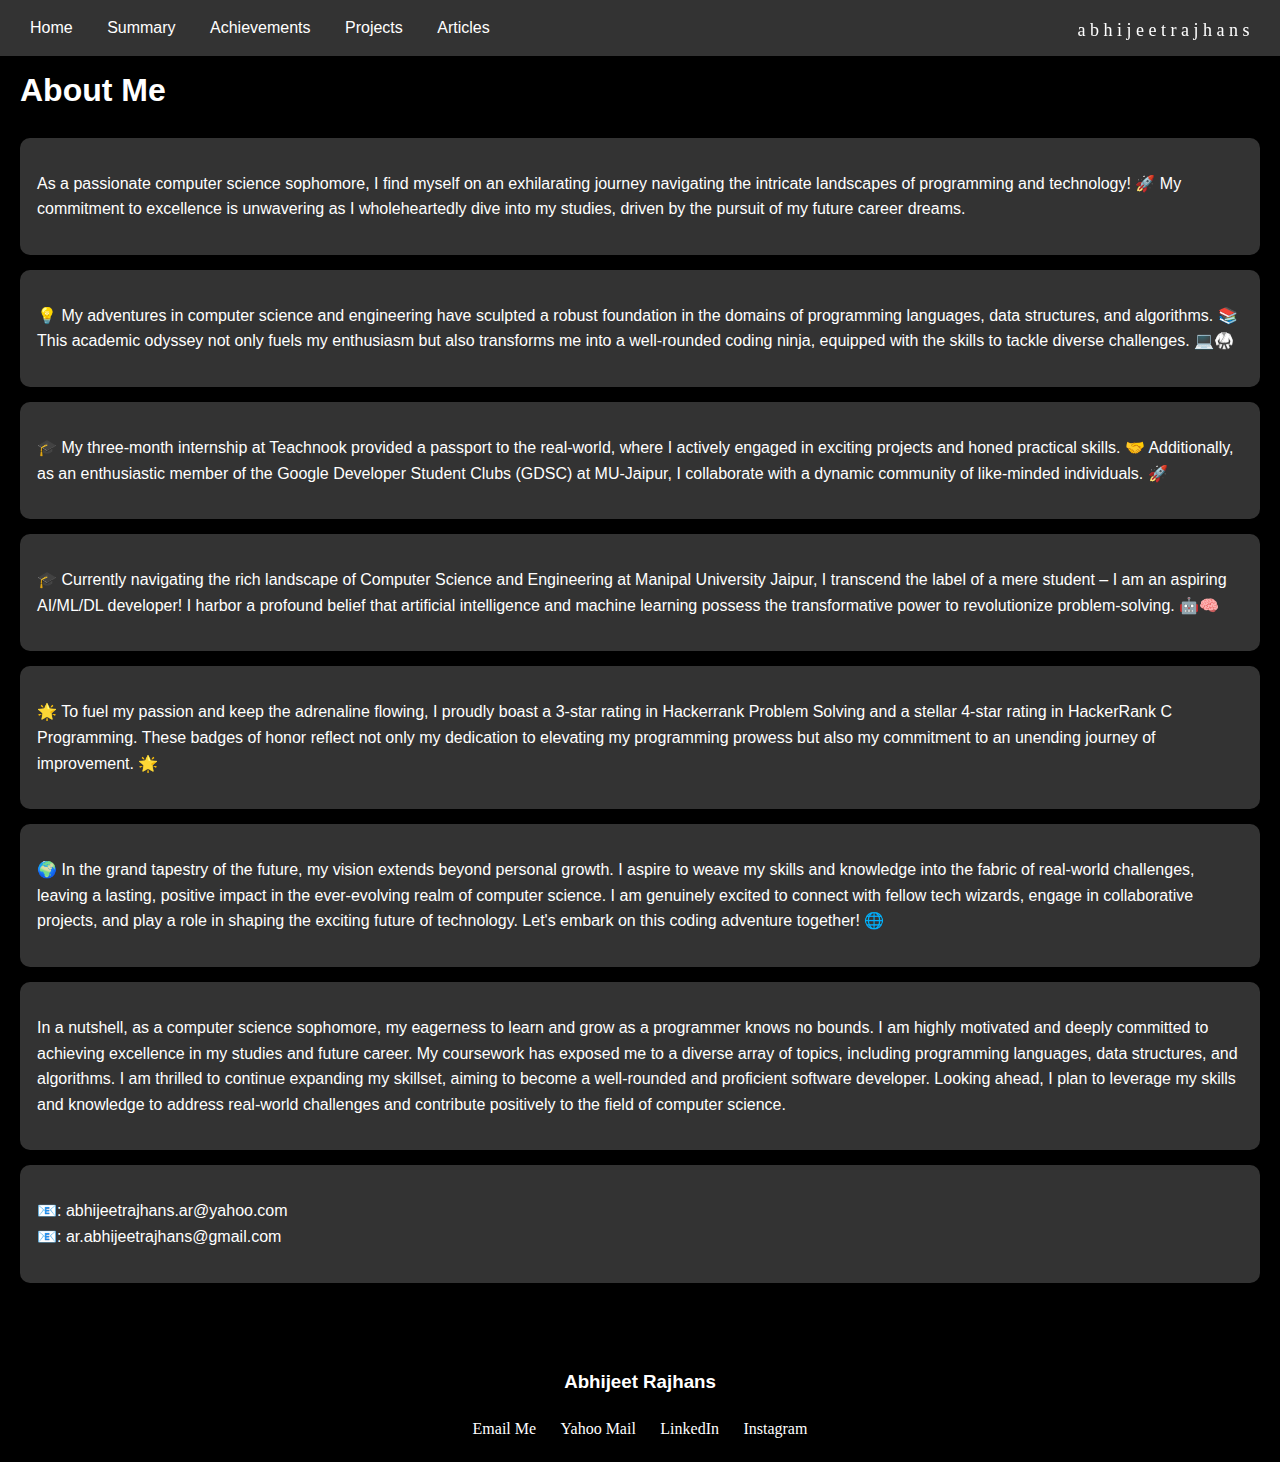
==== about.html @ 63648f0c "Update about.html" ====
<!DOCTYPE html>
<html lang="en">

<head>
    <meta charset="UTF-8">
    <meta name="viewport" content="width=device-width, initial-scale=1.0">
    <title>About Me</title>
    <style>
        body {
            font-family: 'Arial', sans-serif;
            line-height: 1.6;
            margin: 20px;
            background-color: #000;
            color: #fff;
        }

        h1,
        h2,
        p {
            color: #fff;
        }

        /* Navigation Bar Styles */
        nav {
            position: fixed;
            top: 0;
            left: 0;
            width: 100%;
            display: flex;
            justify-content: space-between;
            align-items: center;
            background-color: #333;
            padding: 15px;
            border-radius: 0px;
            z-index: 1000;
        }

        nav a {
            color: #fff;
            text-decoration: none;
            margin: 0 15px;
            transition: color 0.3s ease-in-out;
        }

        nav a:hover {
            color: #007BFF;
        }

        @media (max-width: 767px) {
            nav {
                flex-direction: column; /* Stack links vertically */
                align-items: center; /* Center items horizontally */
                font-size: medium;
                overflow-x: auto;
                white-space: nowrap;
                padding-left: 50px;
            }

            nav div {
                flex-direction: column; /* Stack links vertically */
                text-align: center; /* Center text within each link */
                display: inline-block;
            }

            nav a {
                color: #fff;
                text-decoration: none;
                margin: 0 15px;
                transition: color 0.3s ease-in-out;
            }
        }

        nav a:visited {
            color: inherit; /* Use the default color */
        }

        /* Rounded Boxes Styles */
        .rounded-box {
            background-color: #333;
            border: 2px solid transparent;
            border-radius: 10px;
            padding: 15px;
            margin-bottom: 15px;
            transition: border-color 0.3s ease-in-out, box-shadow 0.3s ease-in-out;
            color: white;
            text-decoration: none;
        }

        .rounded-box:hover {
            border-color: #007BFF;
            box-shadow: 0 0 10px rgba(0, 123, 255, 0.7);
        }

        .links {
            color: white;
            text-decoration: none;
        }

        .links a:visited {
            color: white;
        }

        .title {
            margin-top: 65px;
        }

        @media (max-width: 800px) {
            .title {
                text-align: center; /* Center text within the element */
            }
        }

        @media (max-width: 1080px) {
            .title {
                text-align: center; /* Center text within the element */
                margin-top: 100px;
                /* Add additional styles as needed for this screen size */
            }
        }

        .abhijeetrajhans {
            position: fixed;
            top: 6px;
            right: 7px;
            padding: 10px;
            color: #ffffff; /* Set the text color as needed */
            font-size: 18px;
            z-index: 1000; /* Adjust the z-index as needed to ensure it appears on top */
            font-family: "Franklin Gothic Medium", serif;
        }

        /* Media query for desktop mode */
        @media (max-width: 767px) {
            .abhijeetrajhans {
                display: none; /* Hide in mobile view */
            }
        }

        .abhijeetrajhans.hidden {
            opacity: 0; /* Fade out when scrolled down */
            pointer-events: none; /* Disable interaction when hidden */
        }

        .footer {
            text-align: center;
        }

        .social-text {
            display: inline-block;
            margin: 0 10px;
            text-decoration: none;
            color: #ffffff; /* Adjust the color as needed */
            font-family: "Times New Roman", serif
        }

        .social-text:hover {
            text-decoration: underline;
        }

    </style>
</head>

<body>

    <!-- Navigation Bar -->
    <nav>
        <div>
            <a href="index.html">Home</a>
            <a href="summary.html">Summary</a>
            <a href="achievements.html">Achievements</a>
            <a href="projects.html">Projects</a>
            <a href="articles.html">Articles</a>
        </div>
    </nav>

    <div class="abhijeetrajhans">a b h i j e e t r a j h a n s&nbsp;&nbsp;&nbsp;</div>

    <!-- About Me Content -->
    <h1 class="title">About Me</h1>

    <!-- Paragraphs Inside Rounded Boxes -->
    <div class="rounded-box">
        <p>
            As a passionate computer science sophomore, I find myself on an exhilarating journey navigating the intricate landscapes
            of programming and technology! 🚀 My commitment to excellence is unwavering as I wholeheartedly dive into my studies,
            driven by the pursuit of my future career dreams.
        </p>
    </div>

    <div class="rounded-box">
        <p>
            💡 My adventures in computer science and engineering have sculpted a robust foundation in the domains of programming
            languages, data structures, and algorithms. 📚 This academic odyssey not only fuels my enthusiasm but also transforms
            me into a well-rounded coding ninja, equipped with the skills to tackle diverse challenges. 💻🥋
        </p>
    </div>

    <div class="rounded-box">
        <p>
            🎓 My three-month internship at Teachnook provided a passport to the real-world, where I actively engaged in exciting
            projects and honed practical skills. 🤝 Additionally, as an enthusiastic member of the Google Developer Student Clubs
            (GDSC) at MU-Jaipur, I collaborate with a dynamic community of like-minded individuals. 🚀
        </p>
    </div>

    <div class="rounded-box">
        <p>
            🎓 Currently navigating the rich landscape of Computer Science and Engineering at Manipal University Jaipur, I transcend
            the label of a mere student – I am an aspiring AI/ML/DL developer! I harbor a profound belief that artificial intelligence
            and machine learning possess the transformative power to revolutionize problem-solving. 🤖🧠
        </p>
    </div>

    <div class="rounded-box">
        <p>
            🌟 To fuel my passion and keep the adrenaline flowing, I proudly boast a 3-star rating in Hackerrank Problem Solving and
            a stellar 4-star rating in HackerRank C Programming. These badges of honor reflect not only my dedication to elevating
            my programming prowess but also my commitment to an unending journey of improvement. 🌟
        </p>
    </div>

    <div class="rounded-box">
        <p>
            🌍 In the grand tapestry of the future, my vision extends beyond personal growth. I aspire to weave my skills and knowledge
            into the fabric of real-world challenges, leaving a lasting, positive impact in the ever-evolving realm of computer science.
            I am genuinely excited to connect with fellow tech wizards, engage in collaborative projects, and play a role in shaping the
            exciting future of technology. Let's embark on this coding adventure together! 🌐
        </p>
    </div>

    <div class="rounded-box">
        <p>
            In a nutshell, as a computer science sophomore, my eagerness to learn and grow as a programmer knows no bounds. I am highly
            motivated and deeply committed to achieving excellence in my studies and future career. My coursework has exposed me to a
            diverse array of topics, including programming languages, data structures, and algorithms. I am thrilled to continue
            expanding my skillset, aiming to become a well-rounded and proficient software developer. Looking ahead, I plan to leverage
            my skills and knowledge to address real-world challenges and contribute positively to the field of computer science.
        </p>
    </div>

    <div class="rounded-box">
        <div>
            <p>
                📧: <a href="mailto:abhijeetrajhans.ar@yahoo.com" class="links">abhijeetrajhans.ar@yahoo.com</a> <br/>
                📧: <a href="mailto:ar.abhijeetrajhans@gmail.com" class="links">ar.abhijeetrajhans@gmail.com</a>
            </p>
        </div>
    </div>
    <br/>
    <br/>
<div class="footer">
    <h3>Abhijeet Rajhans</h3>
    <div class="social-icons">
        <a href="mailto:ar.abhijeetrajhans@gmail.com" target="_blank" class="social-text">Email Me</a>
        <a href="mailto:abhijeetrajhans.ar@yahoo.com" target="_blank" class="social-text">Yahoo Mail</a>
        <a href="https://www.linkedin.com/in/abhijeetrajhans/" target="_blank" class="social-text">LinkedIn</a>
        <a href="https://www.instagram.com/abhijeetrajhans/" target="_blank" class="social-text">Instagram</a>
    </div>
</div>

</body>

</html>
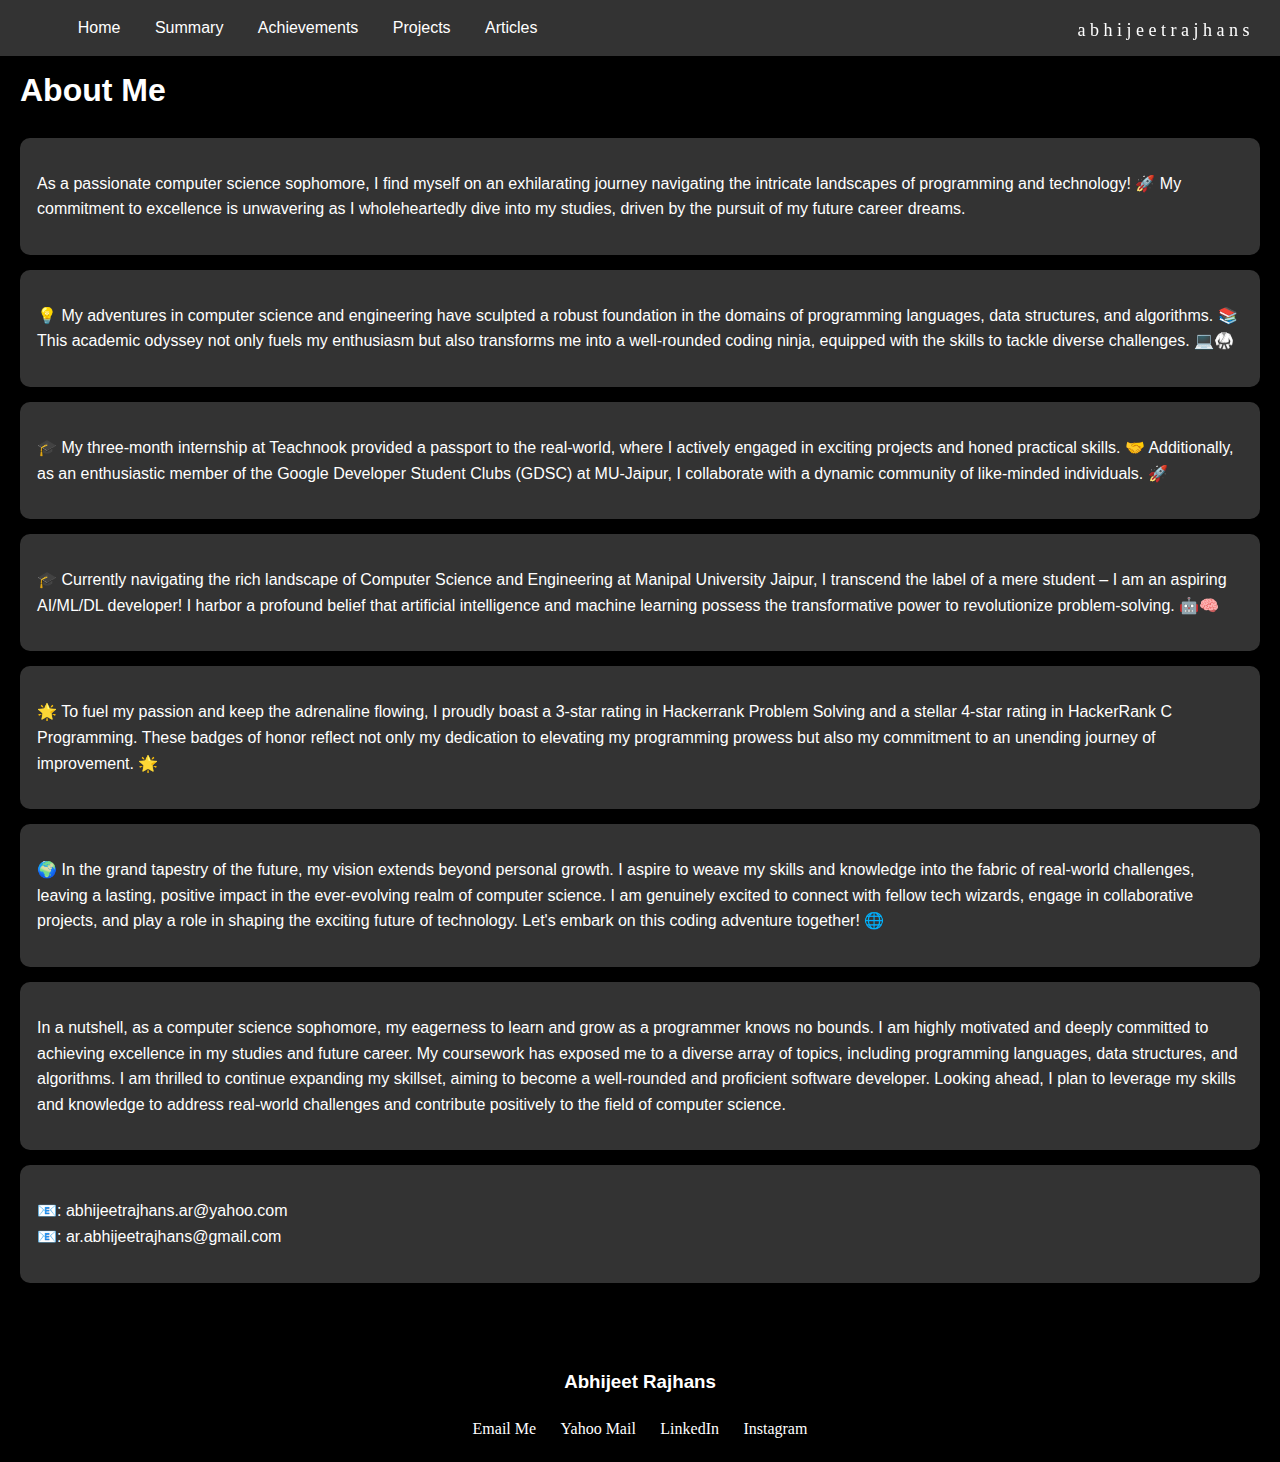
==== commit 8e27cc7d: "Update about.html" ====
--- a/about.html
+++ b/about.html
@@ -53,7 +53,7 @@
                 font-size: medium;
                 overflow-x: auto;
                 white-space: nowrap;
-                padding-left: 50px;
+                padding-left: 5px;
             }
 
             nav div {
@@ -165,6 +165,7 @@
     <!-- Navigation Bar -->
     <nav>
         <div>
+            <a href="index.html">&nbsp;&nbsp;&nbsp;</a>
             <a href="index.html">Home</a>
             <a href="summary.html">Summary</a>
             <a href="achievements.html">Achievements</a>
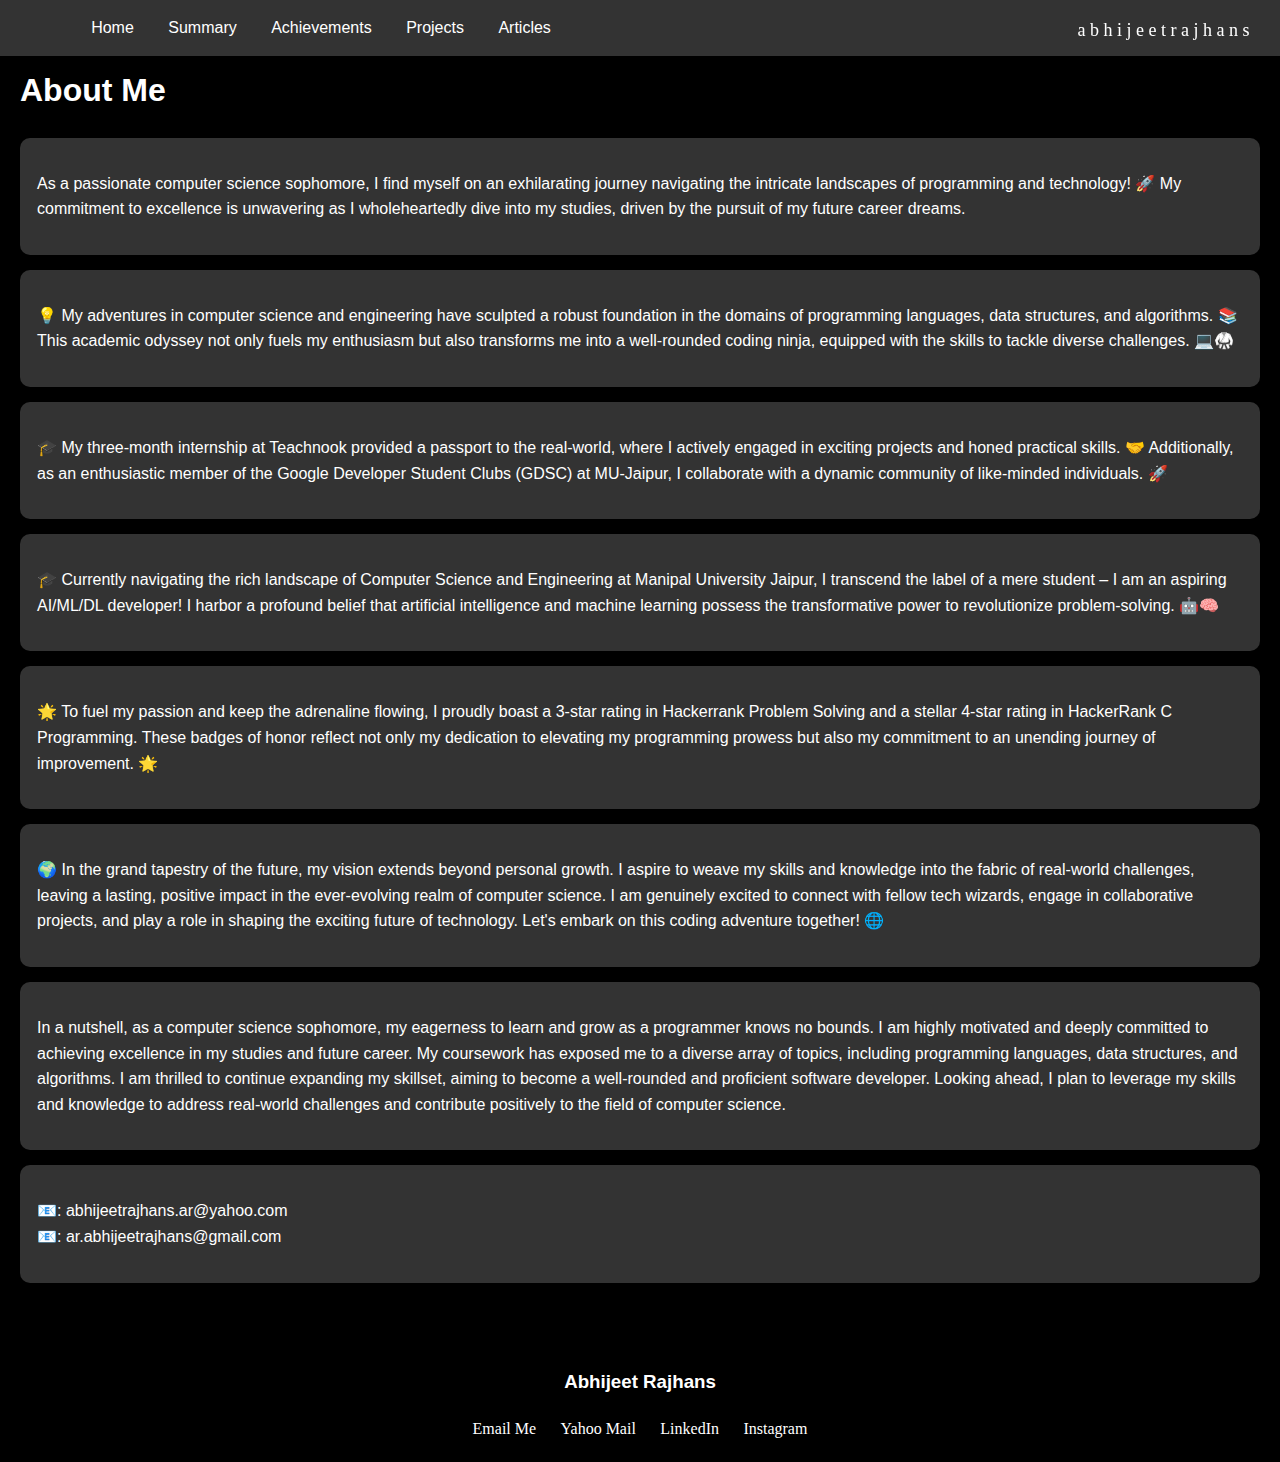
==== commit 0118f41f: "Update about.html" ====
--- a/about.html
+++ b/about.html
@@ -165,7 +165,7 @@
     <!-- Navigation Bar -->
     <nav>
         <div>
-            <a href="index.html">&nbsp;&nbsp;&nbsp;</a>
+            <a href="index.html">&nbsp;&nbsp;&nbsp;&nbsp;&nbsp;&nbsp;</a>
             <a href="index.html">Home</a>
             <a href="summary.html">Summary</a>
             <a href="achievements.html">Achievements</a>
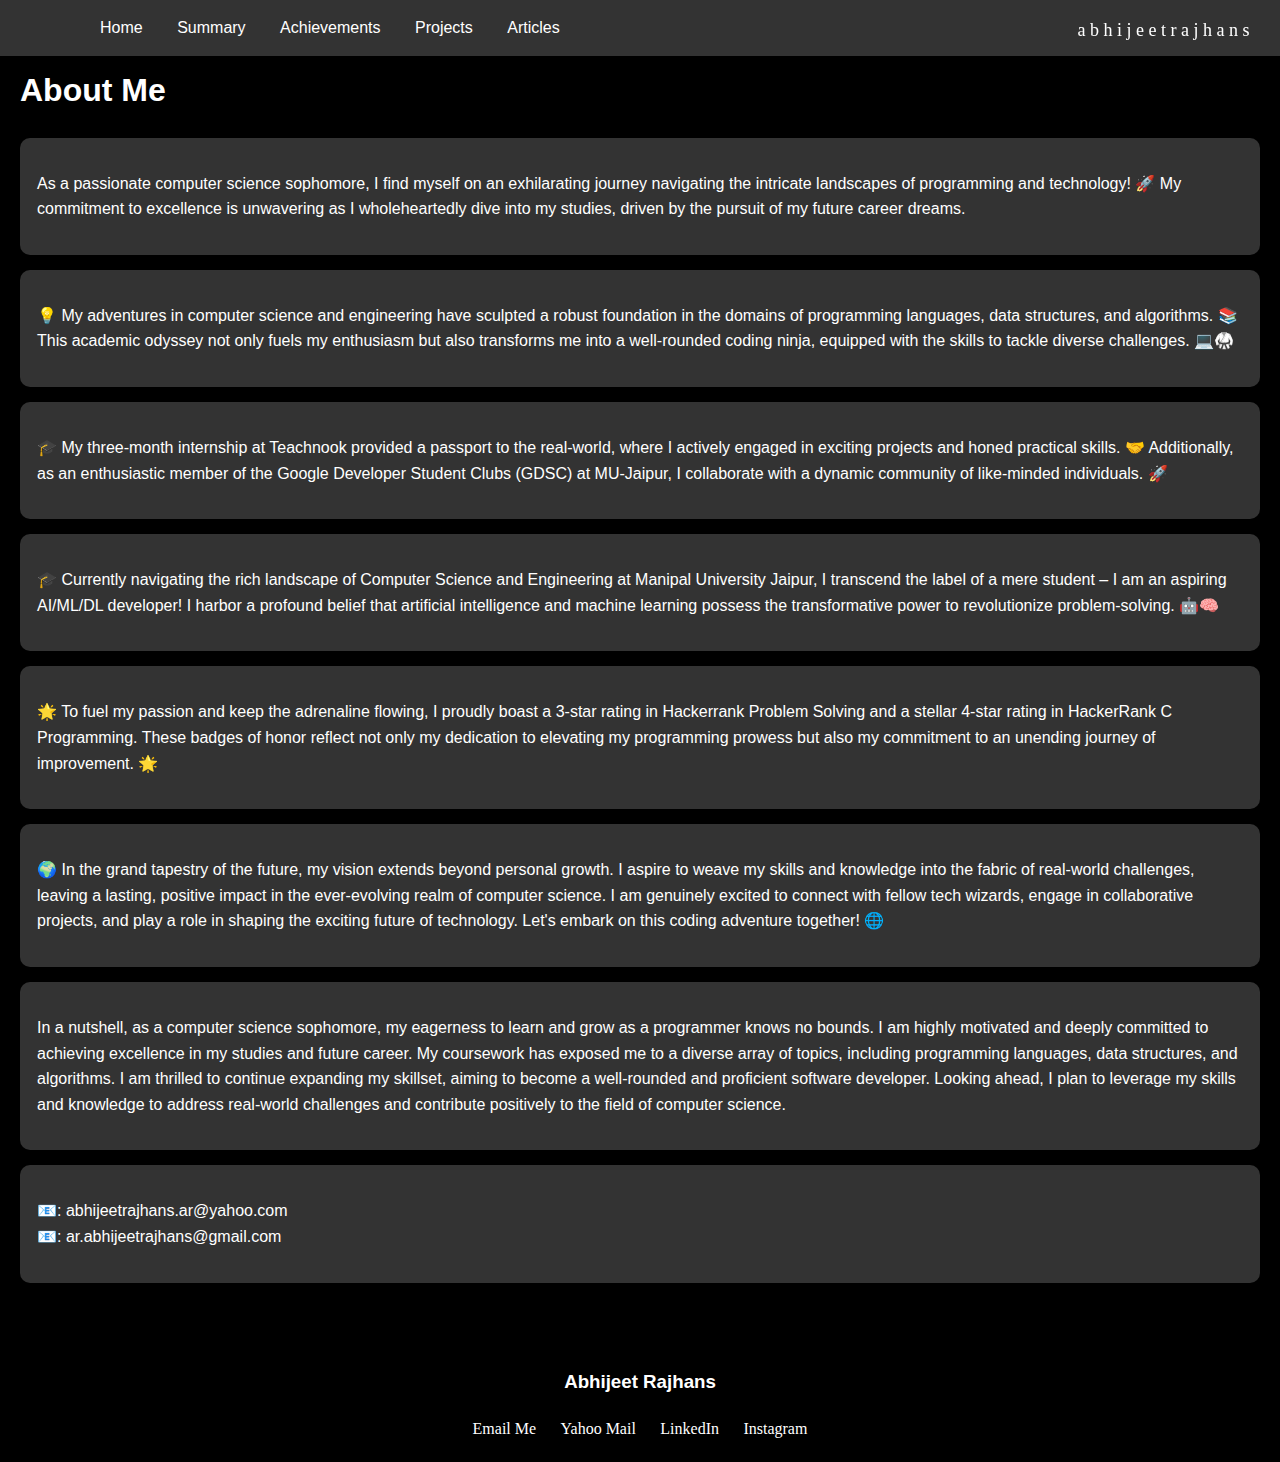
==== commit 93d434cc: "Update about.html" ====
--- a/about.html
+++ b/about.html
@@ -165,7 +165,7 @@
     <!-- Navigation Bar -->
     <nav>
         <div>
-            <a href="index.html">&nbsp;&nbsp;&nbsp;&nbsp;&nbsp;&nbsp;</a>
+            <a href="index.html">&nbsp;&nbsp;&nbsp;&nbsp;&nbsp;&nbsp;&nbsp;&nbsp;</a>
             <a href="index.html">Home</a>
             <a href="summary.html">Summary</a>
             <a href="achievements.html">Achievements</a>
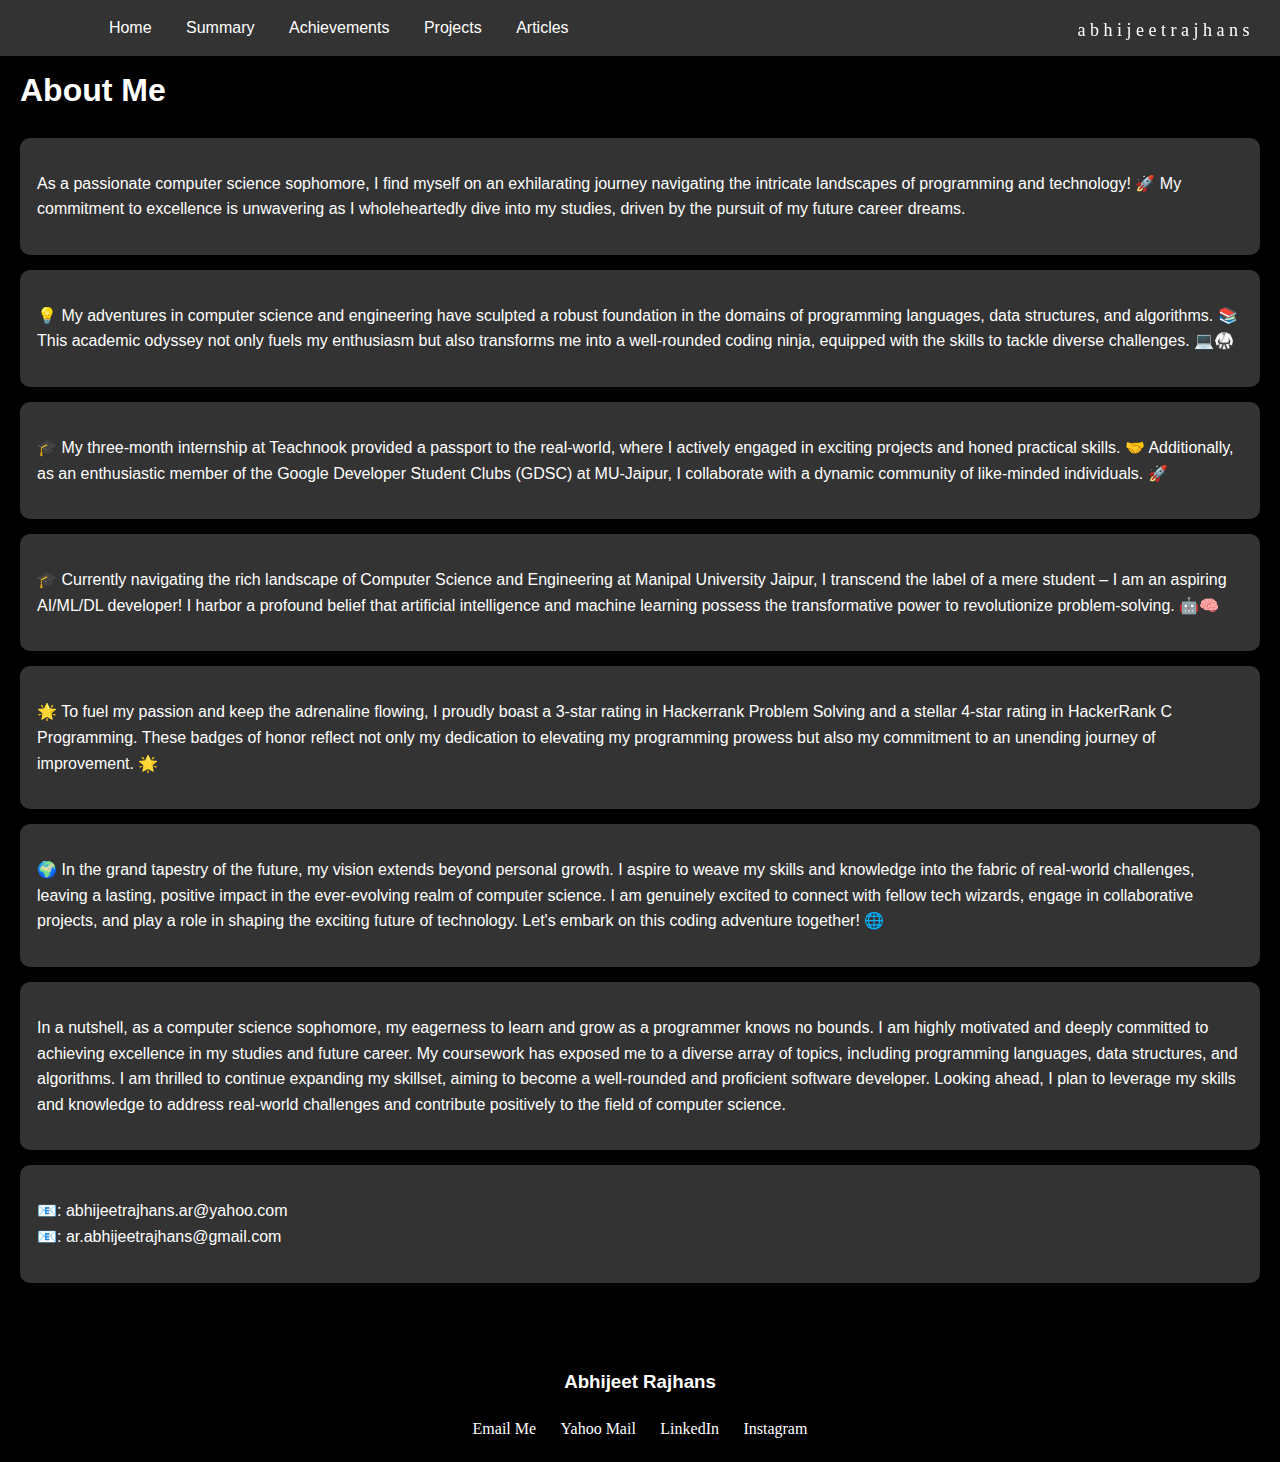
==== commit f0f993b1: "Update about.html" ====
--- a/about.html
+++ b/about.html
@@ -165,7 +165,7 @@
     <!-- Navigation Bar -->
     <nav>
         <div>
-            <a href="index.html">&nbsp;&nbsp;&nbsp;&nbsp;&nbsp;&nbsp;&nbsp;&nbsp;</a>
+            <a href="index.html">&nbsp;&nbsp;&nbsp;&nbsp;&nbsp;&nbsp;&nbsp;&nbsp;&nbsp;&nbsp;</a>
             <a href="index.html">Home</a>
             <a href="summary.html">Summary</a>
             <a href="achievements.html">Achievements</a>
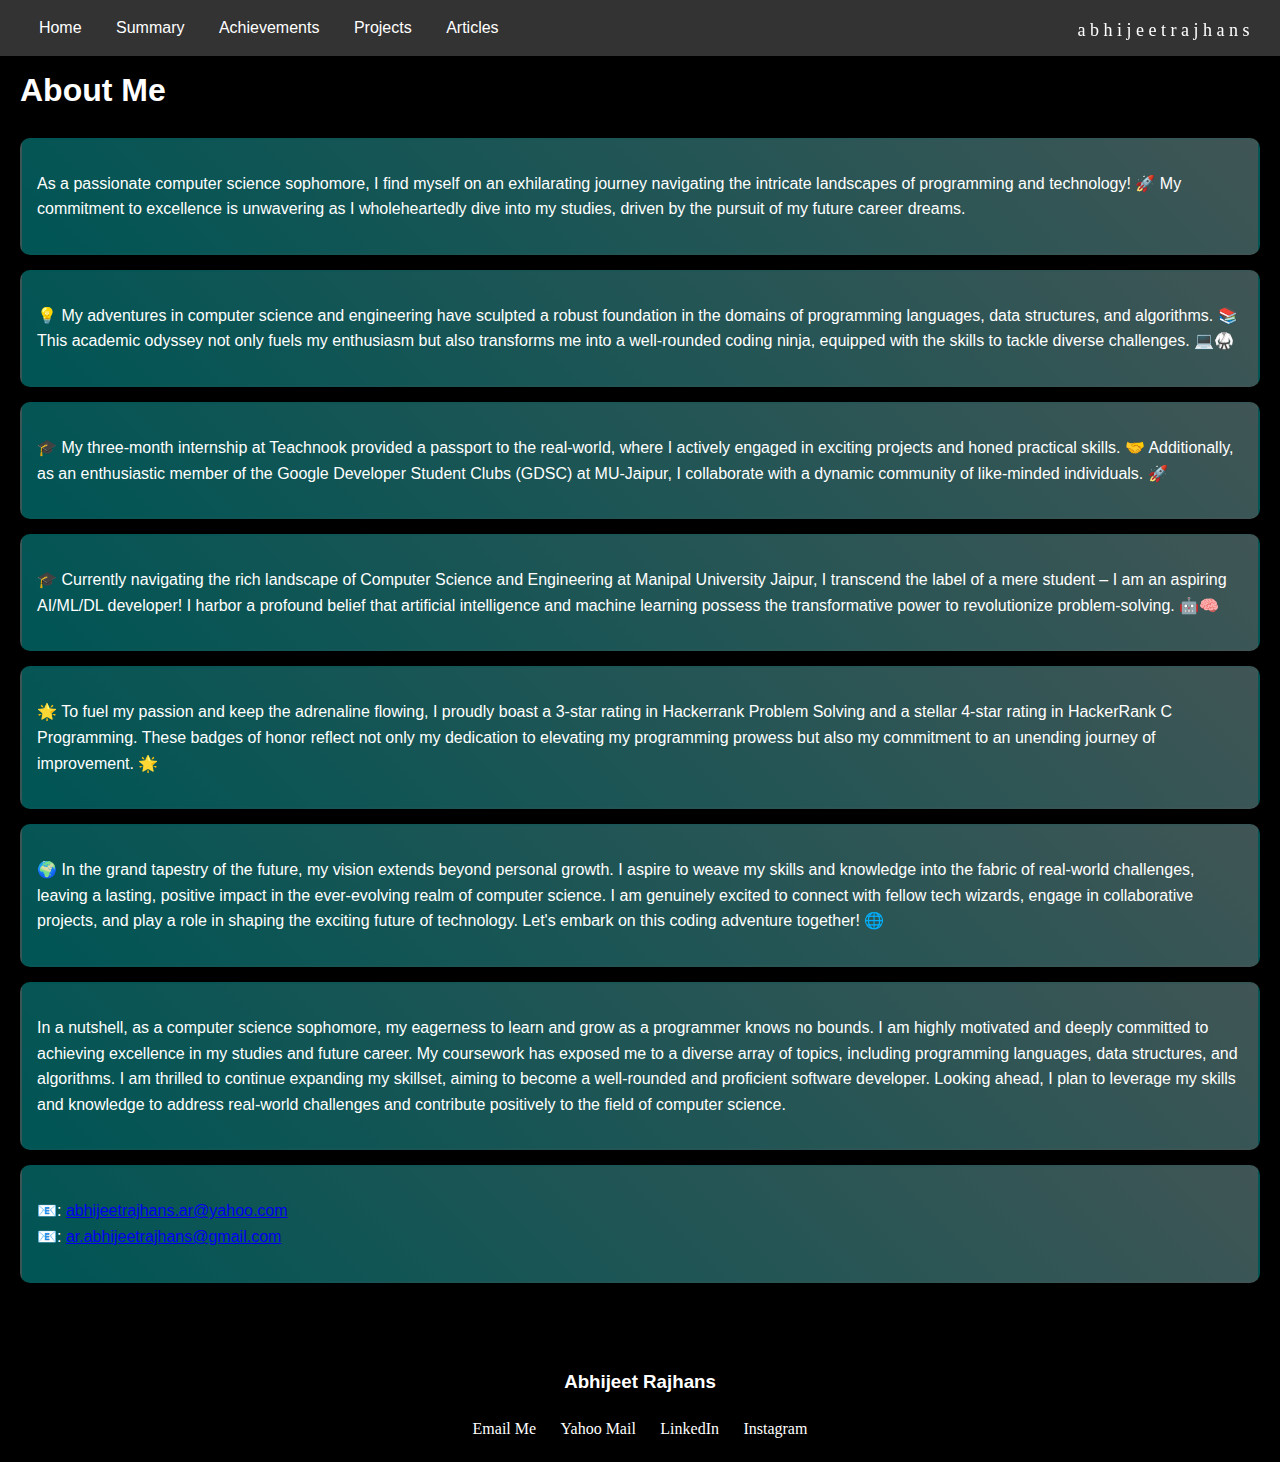
==== commit 002da5fe: "Update about.html" ====
--- a/about.html
+++ b/about.html
@@ -7,155 +7,160 @@
     <title>About Me</title>
     <style>
         body {
-            font-family: 'Arial', sans-serif;
-            line-height: 1.6;
-            margin: 20px;
-            background-color: #000;
-            color: #fff;
-        }
-
-        h1,
-        h2,
-        p {
-            color: #fff;
-        }
-
-        /* Navigation Bar Styles */
-        nav {
-            position: fixed;
-            top: 0;
-            left: 0;
-            width: 100%;
-            display: flex;
-            justify-content: space-between;
-            align-items: center;
-            background-color: #333;
-            padding: 15px;
-            border-radius: 0px;
-            z-index: 1000;
-        }
-
-        nav a {
-            color: #fff;
-            text-decoration: none;
-            margin: 0 15px;
-            transition: color 0.3s ease-in-out;
-        }
-
-        nav a:hover {
-            color: #007BFF;
-        }
-
-        @media (max-width: 767px) {
-            nav {
-                flex-direction: column; /* Stack links vertically */
-                align-items: center; /* Center items horizontally */
-                font-size: medium;
-                overflow-x: auto;
-                white-space: nowrap;
-                padding-left: 5px;
-            }
-
-            nav div {
-                flex-direction: column; /* Stack links vertically */
-                text-align: center; /* Center text within each link */
-                display: inline-block;
-            }
-
-            nav a {
-                color: #fff;
-                text-decoration: none;
-                margin: 0 15px;
-                transition: color 0.3s ease-in-out;
-            }
-        }
-
-        nav a:visited {
-            color: inherit; /* Use the default color */
-        }
-
-        /* Rounded Boxes Styles */
-        .rounded-box {
-            background-color: #333;
-            border: 2px solid transparent;
-            border-radius: 10px;
-            padding: 15px;
-            margin-bottom: 15px;
-            transition: border-color 0.3s ease-in-out, box-shadow 0.3s ease-in-out;
-            color: white;
-            text-decoration: none;
-        }
-
-        .rounded-box:hover {
-            border-color: #007BFF;
-            box-shadow: 0 0 10px rgba(0, 123, 255, 0.7);
-        }
-
-        .links {
-            color: white;
-            text-decoration: none;
-        }
-
-        .links a:visited {
-            color: white;
-        }
-
-        .title {
-            margin-top: 65px;
-        }
-
-        @media (max-width: 800px) {
-            .title {
-                text-align: center; /* Center text within the element */
-            }
-        }
-
-        @media (max-width: 1080px) {
-            .title {
-                text-align: center; /* Center text within the element */
-                margin-top: 100px;
-                /* Add additional styles as needed for this screen size */
-            }
-        }
-
-        .abhijeetrajhans {
-            position: fixed;
-            top: 6px;
-            right: 7px;
-            padding: 10px;
-            color: #ffffff; /* Set the text color as needed */
-            font-size: 18px;
-            z-index: 1000; /* Adjust the z-index as needed to ensure it appears on top */
-            font-family: "Franklin Gothic Medium", serif;
-        }
-
-        /* Media query for desktop mode */
-        @media (max-width: 767px) {
-            .abhijeetrajhans {
-                display: none; /* Hide in mobile view */
-            }
-        }
-
-        .abhijeetrajhans.hidden {
-            opacity: 0; /* Fade out when scrolled down */
-            pointer-events: none; /* Disable interaction when hidden */
-        }
-
-        .footer {
-            text-align: center;
-        }
-
-        .social-text {
-            display: inline-block;
-            margin: 0 10px;
-            text-decoration: none;
-            color: #ffffff; /* Adjust the color as needed */
-            font-family: "Times New Roman", serif
-        }
-
-        .social-text:hover {
-            text-decoration: underline;
-        }
+    font-family: 'Arial', sans-serif;
+    line-height: 1.6;
+    margin: 20px;
+    background-color: #000;
+    color: #fff;
+}
+
+h1, h2, p {
+    color: #fff;
+}
+
+/* Navigation Bar Styles */
+nav {
+    position: fixed;
+    top: 0;
+    left: 0;
+    width: 100%;
+    display: flex;
+    justify-content: space-between;
+    align-items: center;
+    background-color: #333;
+    padding: 15px;
+    border-radius: 0px;
+    z-index: 1000;
+}
+
+nav a {
+    color: #fff;
+    text-decoration: none;
+    margin: 0 15px;
+    transition: color 0.3s ease-in-out;
+}
+
+nav a:hover {
+    color: #007BFF;
+}
+
+@media (max-width: 767px) {
+    nav {
+        flex-direction: column;
+        align-items: center;
+        font-size: medium;
+        overflow-x: auto;
+        white-space: nowrap;
+    }
+
+    nav div {
+        flex-direction: column;
+        text-align: center;
+        display: inline-block;
+    }
+
+    nav a {
+        color: #fff;
+        text-decoration: none;
+        margin: 0 15px;
+        transition: color 0.3s ease-in-out;
+    }
+}
+
+nav a:visited {
+    color: inherit;
+}
+
+/* Rounded Boxes Styles */
+.rounded-box {
+    background: linear-gradient(45deg, #005555, #405555); /* Darkened turquoise-grey gradient */
+    border: 2px solid transparent;
+    border-radius: 10px;
+    padding: 15px;
+    margin-bottom: 15px;
+    transition: border-color 0.3s ease-in-out, box-shadow 0.3s ease-in-out;
+    color: white;
+    text-decoration: none;
+}
+
+.rounded-box:hover {
+    border-color: #40E0D0; /* Turquoise border color on hover */
+    box-shadow: 0 0 10px rgba(64, 224, 208, 0.7); /* Turquoise glowing effect */
+    transition: border-color 0.3s ease-in-out, box-shadow 0.3s ease-in-out;
+}
+
+/* Glowing Animation */
+@keyframes glowingBorder {
+    0% {
+        border-color: transparent;
+        box-shadow: 0 0 5px rgba(64, 224, 208, 0.5);
+    }
+    100% {
+        border-color: #40E0D0;
+        box-shadow: 0 0 10px rgba(64, 224, 208, 0.7);
+    }
+}
+
+/* Apply the animation to all rounded boxes */
+.rounded-box {
+    animation: glowingBorder 2s infinite alternate;
+}
+
+.title {
+    margin-top: 65px;
+}
+
+@media (max-width: 800px) {
+    .title {
+        text-align: center;
+    }
+}
+
+@media (max-width: 1080px) {
+    .title {
+        text-align: center;
+        margin-top: 100px;
+    }
+}
+
+.abhijeetrajhans {
+    position: fixed;
+    top: 6px;
+    right: 7px;
+    padding: 10px;
+    color: #ffffff;
+    font-size: 18px;
+    z-index: 1000;
+    font-family: "Franklin Gothic Medium", serif;
+}
+
+/* Media query for desktop mode */
+@media (max-width: 767px) {
+    .abhijeetrajhans {
+        display: none;
+    }
+}
+
+.abhijeetrajhans.hidden {
+    opacity: 0;
+    pointer-events: none;
+}
+
+.footer {
+    text-align: center;
+}
+
+.social-text {
+    display: inline-block;
+    margin: 0 10px;
+    text-decoration: none;
+    color: #ffffff;
+    font-family: "Times New Roman", serif
+}
+
+.social-text:hover {
+    text-decoration: underline;
+}
 
     </style>
 </head>
@@ -165,8 +170,7 @@
     <!-- Navigation Bar -->
     <nav>
         <div>
-            <a href="index.html">&nbsp;&nbsp;&nbsp;&nbsp;&nbsp;&nbsp;&nbsp;&nbsp;&nbsp;&nbsp;</a>
-            <a href="index.html">Home</a>
+            <a href="index.html">&nbsp;&nbsp;Home</a>
             <a href="summary.html">Summary</a>
             <a href="achievements.html">Achievements</a>
             <a href="projects.html">Projects</a>
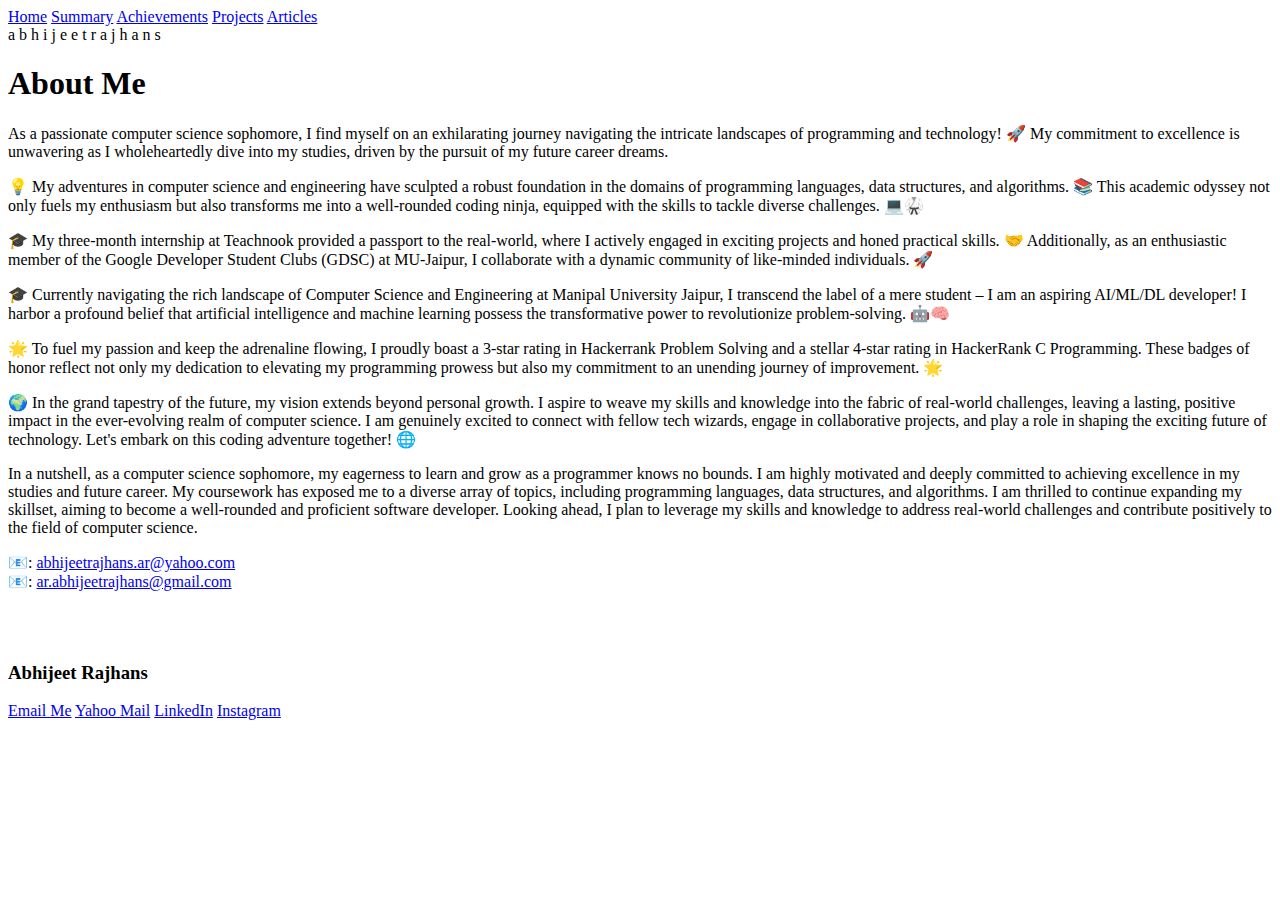
==== commit 891d640e: "Update about.html" ====
--- a/about.html
+++ b/about.html
@@ -5,254 +5,95 @@
     <meta charset="UTF-8">
     <meta name="viewport" content="width=device-width, initial-scale=1.0">
     <title>About Me</title>
-    <style>
-        body {
-    font-family: 'Arial', sans-serif;
-    line-height: 1.6;
-    margin: 20px;
-    background-color: #000;
-    color: #fff;
-}
-
-h1, h2, p {
-    color: #fff;
-}
-
-/* Navigation Bar Styles */
-nav {
-    position: fixed;
-    top: 0;
-    left: 0;
-    width: 100%;
-    display: flex;
-    justify-content: space-between;
-    align-items: center;
-    background-color: #333;
-    padding: 15px;
-    border-radius: 0px;
-    z-index: 1000;
-}
-
-nav a {
-    color: #fff;
-    text-decoration: none;
-    margin: 0 15px;
-    transition: color 0.3s ease-in-out;
-}
-
-nav a:hover {
-    color: #007BFF;
-}
-
-@media (max-width: 767px) {
-    nav {
-        flex-direction: column;
-        align-items: center;
-        font-size: medium;
-        overflow-x: auto;
-        white-space: nowrap;
-    }
-
-    nav div {
-        flex-direction: column;
-        text-align: center;
-        display: inline-block;
-    }
-
-    nav a {
-        color: #fff;
-        text-decoration: none;
-        margin: 0 15px;
-        transition: color 0.3s ease-in-out;
-    }
-}
-
-nav a:visited {
-    color: inherit;
-}
-
-/* Rounded Boxes Styles */
-.rounded-box {
-    background: linear-gradient(45deg, #005555, #405555); /* Darkened turquoise-grey gradient */
-    border: 2px solid transparent;
-    border-radius: 10px;
-    padding: 15px;
-    margin-bottom: 15px;
-    transition: border-color 0.3s ease-in-out, box-shadow 0.3s ease-in-out;
-    color: white;
-    text-decoration: none;
-}
-
-.rounded-box:hover {
-    border-color: #40E0D0; /* Turquoise border color on hover */
-    box-shadow: 0 0 10px rgba(64, 224, 208, 0.7); /* Turquoise glowing effect */
-    transition: border-color 0.3s ease-in-out, box-shadow 0.3s ease-in-out;
-}
-
-/* Glowing Animation */
-@keyframes glowingBorder {
-    0% {
-        border-color: transparent;
-        box-shadow: 0 0 5px rgba(64, 224, 208, 0.5);
-    }
-    100% {
-        border-color: #40E0D0;
-        box-shadow: 0 0 10px rgba(64, 224, 208, 0.7);
-    }
-}
-
-/* Apply the animation to all rounded boxes */
-.rounded-box {
-    animation: glowingBorder 2s infinite alternate;
-}
-
-.title {
-    margin-top: 65px;
-}
-
-@media (max-width: 800px) {
-    .title {
-        text-align: center;
-    }
-}
-
-@media (max-width: 1080px) {
-    .title {
-        text-align: center;
-        margin-top: 100px;
-    }
-}
-
-.abhijeetrajhans {
-    position: fixed;
-    top: 6px;
-    right: 7px;
-    padding: 10px;
-    color: #ffffff;
-    font-size: 18px;
-    z-index: 1000;
-    font-family: "Franklin Gothic Medium", serif;
-}
-
-/* Media query for desktop mode */
-@media (max-width: 767px) {
-    .abhijeetrajhans {
-        display: none;
-    }
-}
-
-.abhijeetrajhans.hidden {
-    opacity: 0;
-    pointer-events: none;
-}
-
-.footer {
-    text-align: center;
-}
-
-.social-text {
-    display: inline-block;
-    margin: 0 10px;
-    text-decoration: none;
-    color: #ffffff;
-    font-family: "Times New Roman", serif
-}
-
-.social-text:hover {
-    text-decoration: underline;
-}
-
-    </style>
+    <link rel="stylesheet" href="static/css/about.css">
 </head>
 
 <body>
 
-    <!-- Navigation Bar -->
-    <nav>
-        <div>
-            <a href="index.html">&nbsp;&nbsp;Home</a>
-            <a href="summary.html">Summary</a>
-            <a href="achievements.html">Achievements</a>
-            <a href="projects.html">Projects</a>
-            <a href="articles.html">Articles</a>
-        </div>
-    </nav>
+<!-- Navigation Bar -->
+<div class="navigation">
+    <a href="index.html">Home</a>
+    <a href="summary.html">Summary</a>
+    <a href="achievements.html">Achievements</a>
+    <a href="projects.html">Projects</a>
+    <a href="articles.html">Articles</a>
+</div>
 
-    <div class="abhijeetrajhans">a b h i j e e t r a j h a n s&nbsp;&nbsp;&nbsp;</div>
+<div class="abhijeetrajhans" id="abhijeetrajhansDiv">a b h i j e e t r a j h a n s&nbsp;&nbsp;&nbsp;</div>
 
-    <!-- About Me Content -->
-    <h1 class="title">About Me</h1>
+<!-- About Me Content -->
+<h1 class="title">About Me</h1>
 
-    <!-- Paragraphs Inside Rounded Boxes -->
-    <div class="rounded-box">
+<!-- Paragraphs Inside Rounded Boxes -->
+<div class="rounded-box">
+    <p>
+        As a passionate computer science sophomore, I find myself on an exhilarating journey navigating the intricate landscapes
+        of programming and technology! 🚀 My commitment to excellence is unwavering as I wholeheartedly dive into my studies,
+        driven by the pursuit of my future career dreams.
+    </p>
+</div>
+
+<div class="rounded-box">
+    <p>
+        💡 My adventures in computer science and engineering have sculpted a robust foundation in the domains of programming
+        languages, data structures, and algorithms. 📚 This academic odyssey not only fuels my enthusiasm but also transforms
+        me into a well-rounded coding ninja, equipped with the skills to tackle diverse challenges. 💻🥋
+    </p>
+</div>
+
+<div class="rounded-box">
+    <p>
+        🎓 My three-month internship at Teachnook provided a passport to the real-world, where I actively engaged in exciting
+        projects and honed practical skills. 🤝 Additionally, as an enthusiastic member of the Google Developer Student Clubs
+        (GDSC) at MU-Jaipur, I collaborate with a dynamic community of like-minded individuals. 🚀
+    </p>
+</div>
+
+<div class="rounded-box">
+    <p>
+        🎓 Currently navigating the rich landscape of Computer Science and Engineering at Manipal University Jaipur, I transcend
+        the label of a mere student – I am an aspiring AI/ML/DL developer! I harbor a profound belief that artificial intelligence
+        and machine learning possess the transformative power to revolutionize problem-solving. 🤖🧠
+    </p>
+</div>
+
+<div class="rounded-box">
+    <p>
+        🌟 To fuel my passion and keep the adrenaline flowing, I proudly boast a 3-star rating in Hackerrank Problem Solving and
+        a stellar 4-star rating in HackerRank C Programming. These badges of honor reflect not only my dedication to elevating
+        my programming prowess but also my commitment to an unending journey of improvement. 🌟
+    </p>
+</div>
+
+<div class="rounded-box">
+    <p>
+        🌍 In the grand tapestry of the future, my vision extends beyond personal growth. I aspire to weave my skills and knowledge
+        into the fabric of real-world challenges, leaving a lasting, positive impact in the ever-evolving realm of computer science.
+        I am genuinely excited to connect with fellow tech wizards, engage in collaborative projects, and play a role in shaping the
+        exciting future of technology. Let's embark on this coding adventure together! 🌐
+    </p>
+</div>
+
+<div class="rounded-box">
+    <p>
+        In a nutshell, as a computer science sophomore, my eagerness to learn and grow as a programmer knows no bounds. I am highly
+        motivated and deeply committed to achieving excellence in my studies and future career. My coursework has exposed me to a
+        diverse array of topics, including programming languages, data structures, and algorithms. I am thrilled to continue
+        expanding my skillset, aiming to become a well-rounded and proficient software developer. Looking ahead, I plan to leverage
+        my skills and knowledge to address real-world challenges and contribute positively to the field of computer science.
+    </p>
+</div>
+
+<div class="rounded-box">
+    <div class="links-div">
         <p>
-            As a passionate computer science sophomore, I find myself on an exhilarating journey navigating the intricate landscapes
-            of programming and technology! 🚀 My commitment to excellence is unwavering as I wholeheartedly dive into my studies,
-            driven by the pursuit of my future career dreams.
+            📧: <a href="mailto:abhijeetrajhans.ar@yahoo.com" class="links">abhijeetrajhans.ar@yahoo.com</a> <br/>
+            📧: <a href="mailto:ar.abhijeetrajhans@gmail.com" class="links">ar.abhijeetrajhans@gmail.com</a>
         </p>
     </div>
-
-    <div class="rounded-box">
-        <p>
-            💡 My adventures in computer science and engineering have sculpted a robust foundation in the domains of programming
-            languages, data structures, and algorithms. 📚 This academic odyssey not only fuels my enthusiasm but also transforms
-            me into a well-rounded coding ninja, equipped with the skills to tackle diverse challenges. 💻🥋
-        </p>
-    </div>
-
-    <div class="rounded-box">
-        <p>
-            🎓 My three-month internship at Teachnook provided a passport to the real-world, where I actively engaged in exciting
-            projects and honed practical skills. 🤝 Additionally, as an enthusiastic member of the Google Developer Student Clubs
-            (GDSC) at MU-Jaipur, I collaborate with a dynamic community of like-minded individuals. 🚀
-        </p>
-    </div>
-
-    <div class="rounded-box">
-        <p>
-            🎓 Currently navigating the rich landscape of Computer Science and Engineering at Manipal University Jaipur, I transcend
-            the label of a mere student – I am an aspiring AI/ML/DL developer! I harbor a profound belief that artificial intelligence
-            and machine learning possess the transformative power to revolutionize problem-solving. 🤖🧠
-        </p>
-    </div>
-
-    <div class="rounded-box">
-        <p>
-            🌟 To fuel my passion and keep the adrenaline flowing, I proudly boast a 3-star rating in Hackerrank Problem Solving and
-            a stellar 4-star rating in HackerRank C Programming. These badges of honor reflect not only my dedication to elevating
-            my programming prowess but also my commitment to an unending journey of improvement. 🌟
-        </p>
-    </div>
-
-    <div class="rounded-box">
-        <p>
-            🌍 In the grand tapestry of the future, my vision extends beyond personal growth. I aspire to weave my skills and knowledge
-            into the fabric of real-world challenges, leaving a lasting, positive impact in the ever-evolving realm of computer science.
-            I am genuinely excited to connect with fellow tech wizards, engage in collaborative projects, and play a role in shaping the
-            exciting future of technology. Let's embark on this coding adventure together! 🌐
-        </p>
-    </div>
-
-    <div class="rounded-box">
-        <p>
-            In a nutshell, as a computer science sophomore, my eagerness to learn and grow as a programmer knows no bounds. I am highly
-            motivated and deeply committed to achieving excellence in my studies and future career. My coursework has exposed me to a
-            diverse array of topics, including programming languages, data structures, and algorithms. I am thrilled to continue
-            expanding my skillset, aiming to become a well-rounded and proficient software developer. Looking ahead, I plan to leverage
-            my skills and knowledge to address real-world challenges and contribute positively to the field of computer science.
-        </p>
-    </div>
-
-    <div class="rounded-box">
-        <div>
-            <p>
-                📧: <a href="mailto:abhijeetrajhans.ar@yahoo.com" class="links">abhijeetrajhans.ar@yahoo.com</a> <br/>
-                📧: <a href="mailto:ar.abhijeetrajhans@gmail.com" class="links">ar.abhijeetrajhans@gmail.com</a>
-            </p>
-        </div>
-    </div>
-    <br/>
-    <br/>
+</div>
+<br/>
+<br/>
 <div class="footer">
     <h3>Abhijeet Rajhans</h3>
     <div class="social-icons">
@@ -263,6 +104,8 @@
     </div>
 </div>
 
+<script src="static/js/about.js"></script>
+
 </body>
 
 </html>
